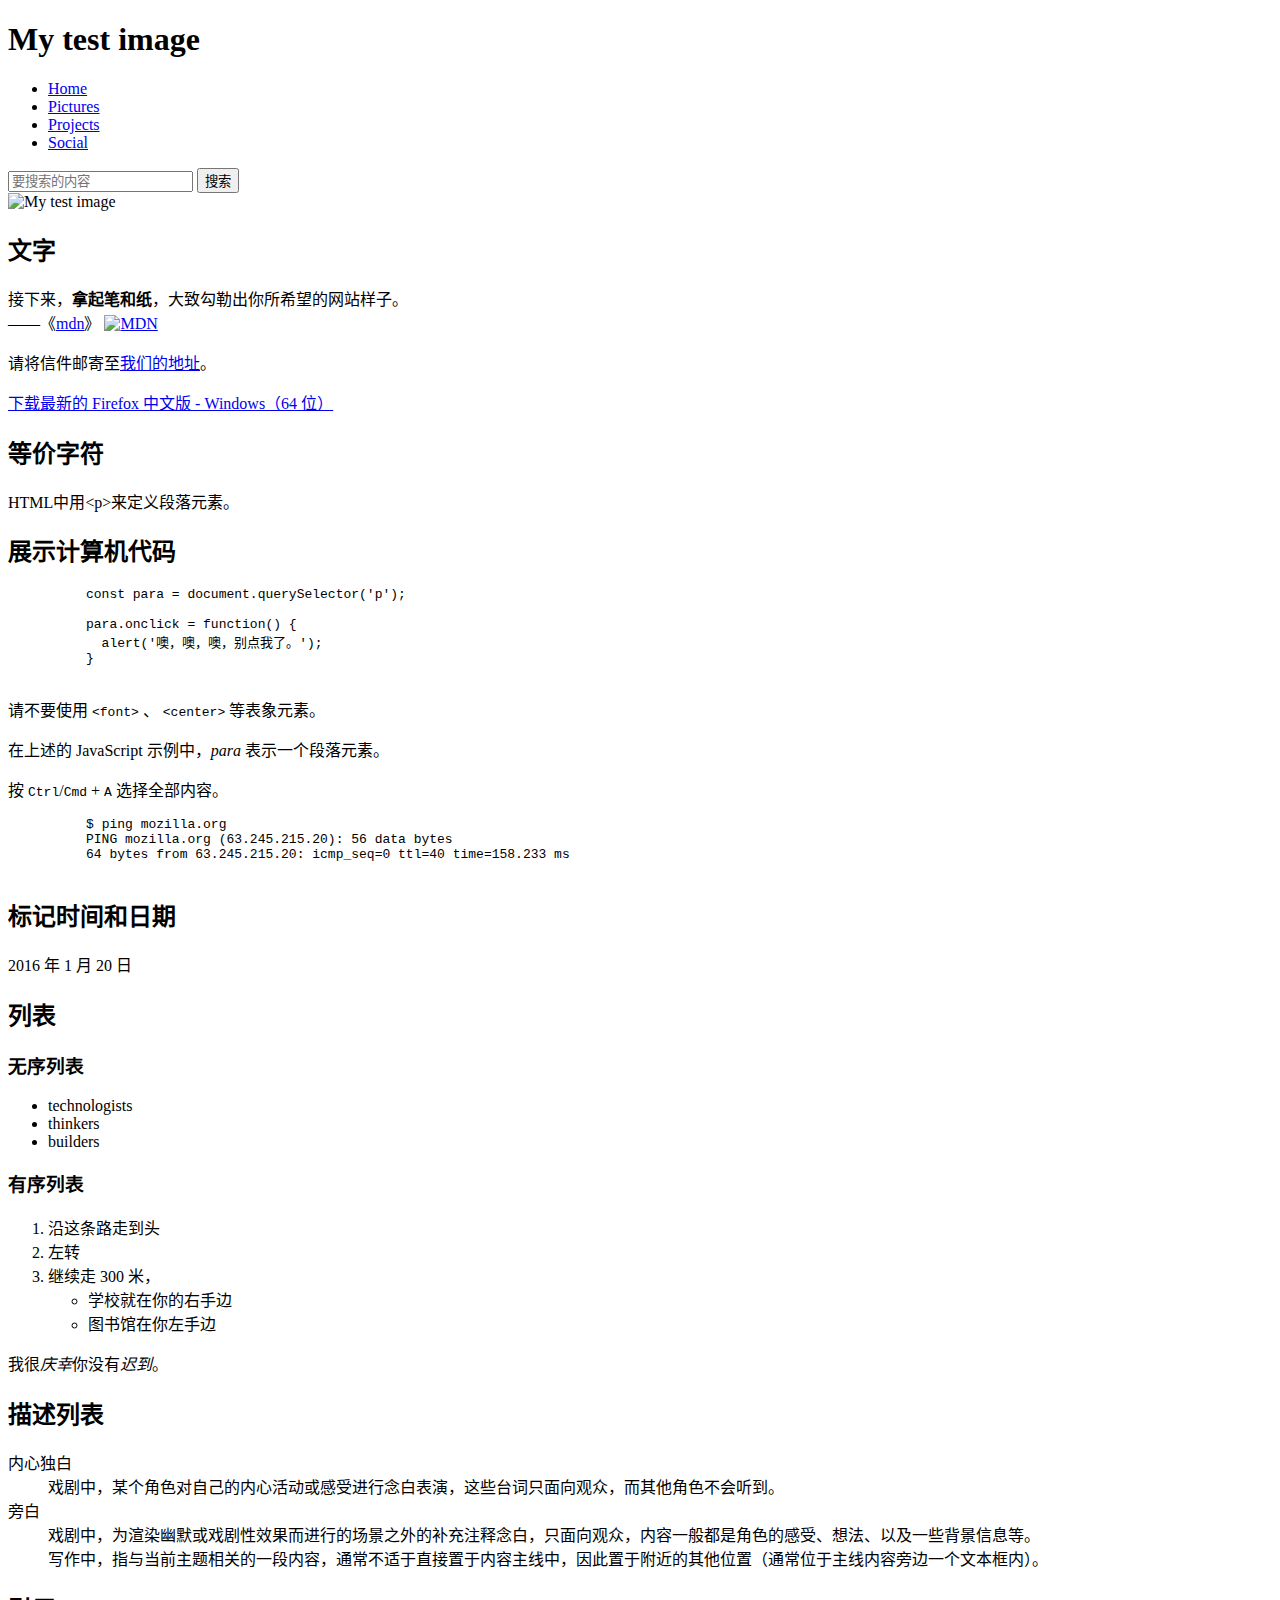
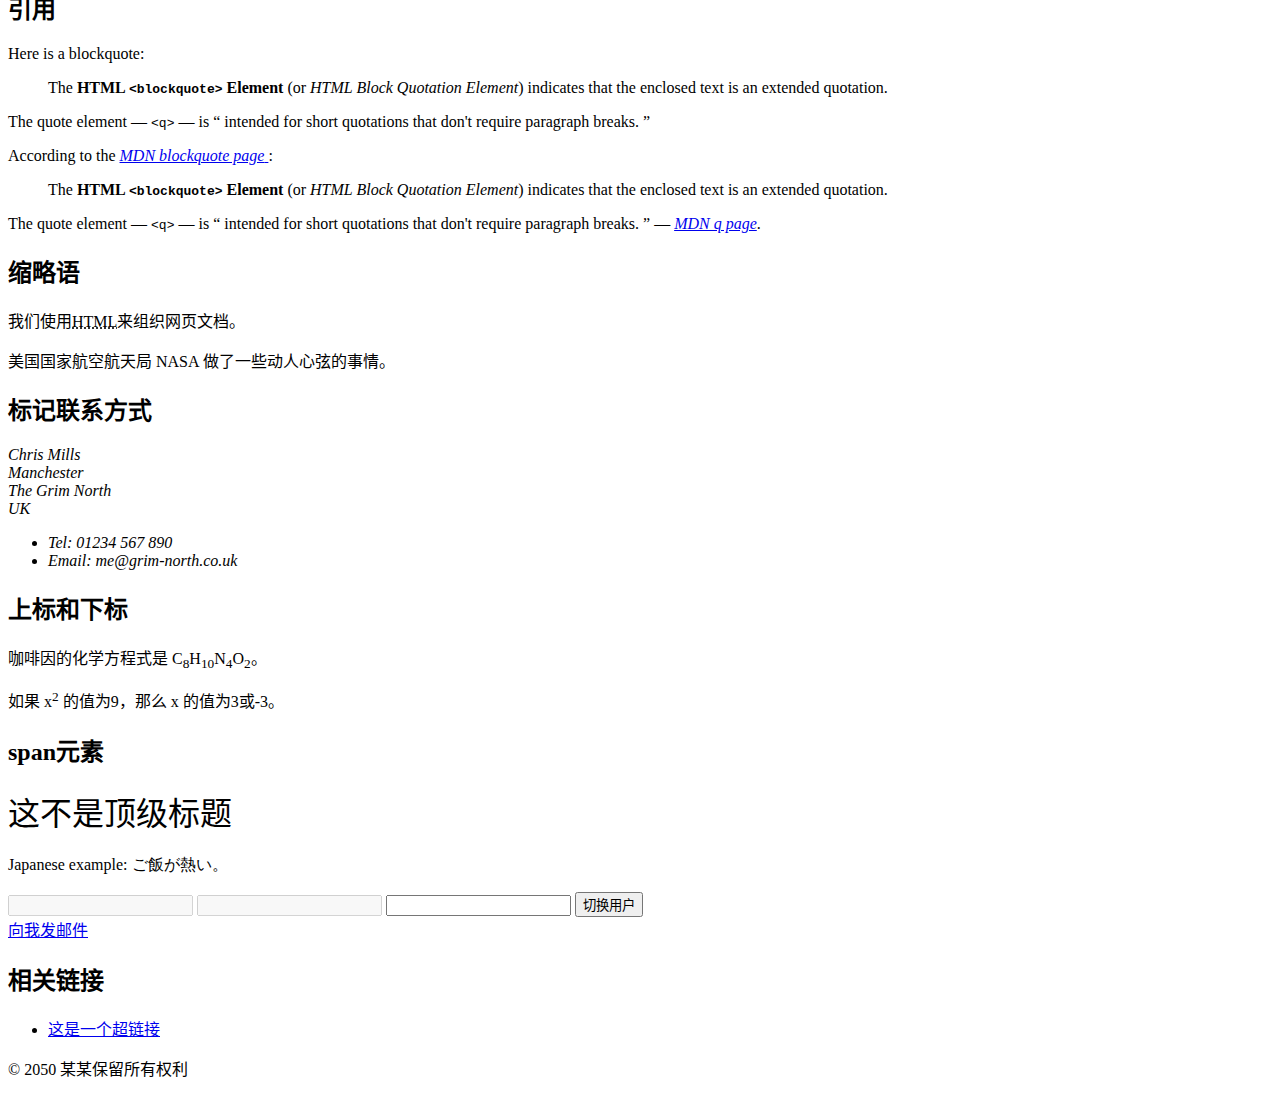
==== index.html @ 770294b0 "Add files via upload" ====
<!doctype html> <!-- 声明文档类型 -->
<html lang="zh-CN"> <!-- 根元素 lang="en-US"设置主语言 -->

  <head> <!-- 包含在 HTML 页面中但不在 HTML 页面中显示的内容 -->
    <!-- meta元数据 -->
    <meta charset="utf-8" /> <!-- 指定文档的字符编码 -->
    <meta name="viewport" content="width=device-width, initial-scale=1" /> <!-- 控制视口的大小和形状 -->
    <meta name="author" content="Syurinn" /> <!-- 定义页面作者 -->
    <meta 
    name="description" 
    content="balabalabalabala." /> <!-- 页面简要描述 -->
    <title>My test page</title> <!-- 整个HTML页面的标题 -->
    <link rel="icon" href="favicon.ico" type="image/x-icon" /> <!-- 小图标 -->
    <link href="styles/style.css" rel="stylesheet" />
    <link href="https://fonts.googleapis.com/css?family=Open+Sans" rel="stylesheet" />
    <script src="scripts/main.js" defer></script>
  </head>

  <body>
    <head>
      <!-- 本站所有网页的统一主标题 -->
      <h1>My test image</h1>
    </head>

    <nav>
      <!-- 本站统一的导航栏 -->
      <ul>
        <li><a href="index.html">Home</a></li>
        <li><a href="pictures.html">Pictures</a></li>
        <li><a href="projects.html">Projects</a></li>
        <li><a href="social.html">Social</a></li>
      </ul>

      <form>
        <!-- 搜索栏是站点内导航的一个非线性的方式。 -->
        <input type="search" name="q" placeholder="要搜索的内容" />
        <input type="submit" value="搜索" />
      </form>
    </nav>
    
    <main>
      <!-- 网页主体内容 -->
      <article>
        <!-- 此处包含一个 article（一篇文章） -->
        <img src="images/test1.jpg" alt="My test image" />
        <h2>文字</h2>
        <!--strong粗体，但增加了语义。最好使用span元素-->
        <p>接下来，<strong>拿起笔和纸</strong>，大致勾勒出你所希望的网站样子。<br> <!-- br换行 -->
        <!-- <a>可以指向网站，文件，HTML文档片段 -->
          ——《<a 
          href="https://developer.mozilla.org/zh-CN/docs/Learn/HTML/Introduction_to_HTML/Getting_started" 
          target="_blank" 
          title="web开发学习">mdn</a>》<!-- 。target_blank新标签页打开 -->
        <a href="https://developer.mozilla.org/zh-CN/" target="_blank">
          <img src="images/test3.jpg" alt="MDN" />
        </a>
        <p>
          请将信件邮寄至<a href="index.html#Mailing_address">我们的地址</a>。<!-- 链接到本文档片段可以直接使用#Mailing_address -->
        </p>
        <!--在下载链接时使用 download 属性-->
        <a href="https://download.mozilla.org/?product=firefox-latest-ssl&os=win64&lang=zh-CN" download="firefox-latest-64bit-installer.exe">下载最新的 Firefox 中文版 - Windows（64 位）
        </a>
        
        <h2>等价字符</h2>
        <p>HTML中用&lt;p&gt;来定义段落元素。</p>

        <h2>展示计算机代码</h2>
        <pre>
          <code>const para = document.querySelector('p');

          para.onclick = function() {
            alert('噢，噢，噢，别点我了。');
          }</code><!--code用于标记计算机通用代码-->
        </pre> <!--pre用于保留空白字符-->
          
        <p>
          请不要使用 <code>&lt;font&gt;</code> 、
          <code>&lt;center&gt;</code> 等表象元素。
        </p>
          
        <p>在上述的 JavaScript 示例中，<var>para</var> 表示一个段落元素。</p> <!--var用于标记具体变量名-->
          
        <p>按 <kbd>Ctrl</kbd>/<kbd>Cmd</kbd> + <kbd>A</kbd> 选择全部内容。</p> <!--kbd用于标记键盘输入-->
          
        <pre>
          $ <kbd>ping mozilla.org</kbd>
          <samp>PING mozilla.org (63.245.215.20): 56 data bytes
          64 bytes from 63.245.215.20: icmp_seq=0 ttl=40 time=158.233 ms</samp> <!--samp用于标记计算机程序的输出-->
        </pre>

        <h2>标记时间和日期</h2>
        <time datetime="2016-01-20">2016 年 1 月 20 日</time>

        <h2>列表</h2>
        <h3>无序列表</h3>
        <ul>
          <li>technologists</li>
          <li>thinkers</li>
          <li>builders</li>
        </ul>
        <h3>有序列表</h3>
        <ol>
          <li>沿这条路走到头</li>
          <li>左转</li>
          <li>
            继续走 300 米，
            <ul> <!--嵌套列表-->
              <li>学校就在你的右手边</li>
              <li>图书馆在你左手边</li>
            </ul>
          </li>
        </ol>
        <!--em斜体，但增加了语义。最好使用span元素-->
        <p>我很<em>庆幸</em>你没有<em>迟到</em>。</p>
        <!-- <span> 元素没有语义。当想要对它用 CSS（或者 JS）时，可以用它包裹内容，且不附加任何额外的意义 -->

        <h2>描述列表</h2>
        <dl>
          <dt>内心独白</dt><!--术语-->
          <dd><!--描述-->
            戏剧中，某个角色对自己的内心活动或感受进行念白表演，这些台词只面向观众，而其他角色不会听到。
          </dd>
          <dt>旁白</dt>
          <dd>
            戏剧中，为渲染幽默或戏剧性效果而进行的场景之外的补充注释念白，只面向观众，内容一般都是角色的感受、想法、以及一些背景信息等。
          </dd>
          <dd>
            写作中，指与当前主题相关的一段内容，通常不适于直接置于内容主线中，因此置于附近的其他位置（通常位于主线内容旁边一个文本框内）。
          </dd>
        </dl>

        <h2>引用</h2>
        <!--块引用-->
        <p>Here is a blockquote:</p>
        <blockquote cite="https://developer.mozilla.org/zh-CN/docs/Web/HTML/Element/blockquote">
          <p>
            The <strong>HTML <code>&lt;blockquote&gt;</code> Element</strong> (or <em>HTML Block Quotation Element</em>) indicates that the enclosed text is an extended quotation.
          </p>
        </blockquote>
        <!--行内引用-->
        <p>
          The quote element — <code>&lt;q&gt;</code> — is
          <q cite="https://developer.mozilla.org/zh-CN/docs/Web/HTML/Element/q">
            intended for short quotations that don't require paragraph breaks.
          </q>
        </p>
        <!--引文-->
        <p>
          According to the 
          <a href="/zh-CN/docs/Web/HTML/Element/blockquote">
            <cite>MDN blockquote page</cite>
          </a>:
        </p>
        <blockquote cite="https://developer.mozilla.org/zh-CN/docs/Web/HTML/Element/blockquote">
          <p>
            The <strong>HTML <code>&lt;blockquote&gt;</code> Element</strong> (or <em>HTML Block Quotation Element</em>) indicates that the enclosed text is an extended quotation.
          </p>
        </blockquote>
        <p>
          The quote element — <code>&lt;q&gt;</code> — is <q cite="https://developer.mozilla.org/zh-CN/docs/Web/HTML/Element/q">
            intended for short quotations that don't require paragraph breaks.
          </q> — <a href="/zh-CN/docs/Web/HTML/Element/q"> <cite>MDN q page</cite></a>.
        </p>
        
        <h2>缩略语</h2>
        <p>
          我们使用<abbr title="超文本标记语言（Hyper text Markup Language）">HTML</abbr>来组织网页文档。
        </p>
        <p>美国国家航空航天局 <abbr>NASA</abbr> 做了一些动人心弦的事情。</p>
        <h2>标记联系方式</h2>
        <address>
          <p>
            Chris Mills<br />
            Manchester<br />
            The Grim North<br />
            UK
          </p>
          <ul>
            <li>Tel: 01234 567 890</li>
            <li>Email: me@grim-north.co.uk</li>
          </ul>
        </address>

        <h2>上标和下标</h2>
        <p>
          咖啡因的化学方程式是 C<sub>8</sub>H<sub>10</sub>N<sub>4</sub>O<sub>2</sub>。
        </p>
        <p>如果 x<sup>2</sup> 的值为9，那么 x 的值为3或-3。</p>
        <h2>span元素</h2>
        <span style="font-size: 32px; margin: 21px 0; display: block;">这不是顶级标题 </span>  
        <p>Japanese example: <span lang="ja">ご飯が熱い。</span></p> <!-- 将文档的分段设置为不同的语言 -->
        <input type="text" disabled="disabled" />
        <!-- 使用 disabled 属性来防止终端用户输入文本到输入框中 -->
        <input type="text" disabled />
        <!-- 下面这个输入框不包含 disabled 属性，所以用户可以向其中输入 -->
        <input type="text" />
        <button>切换用户</button><br>
        <!-- 链接到HTML文档片段,首先给要链接到的元素分配一个id属性 -->
        <a href="mailto:zlun540@163.com" id="Mailing_address">向我发邮件</a>
      </article>

      <aside>
        <!-- 侧边栏在主内容右侧 -->
        <h2>相关链接</h2>
        <ul>
          <li><a href="#">这是一个超链接</a></li>
          <!-- 侧边栏有 n 个超链接，略略略…… -->
        </ul>
      </aside>
    </main>

    <footer>
      <!-- 本站所有网页的统一页脚 -->
      <p>© 2050 某某保留所有权利</p>
    </footer>
  </body>
</html>
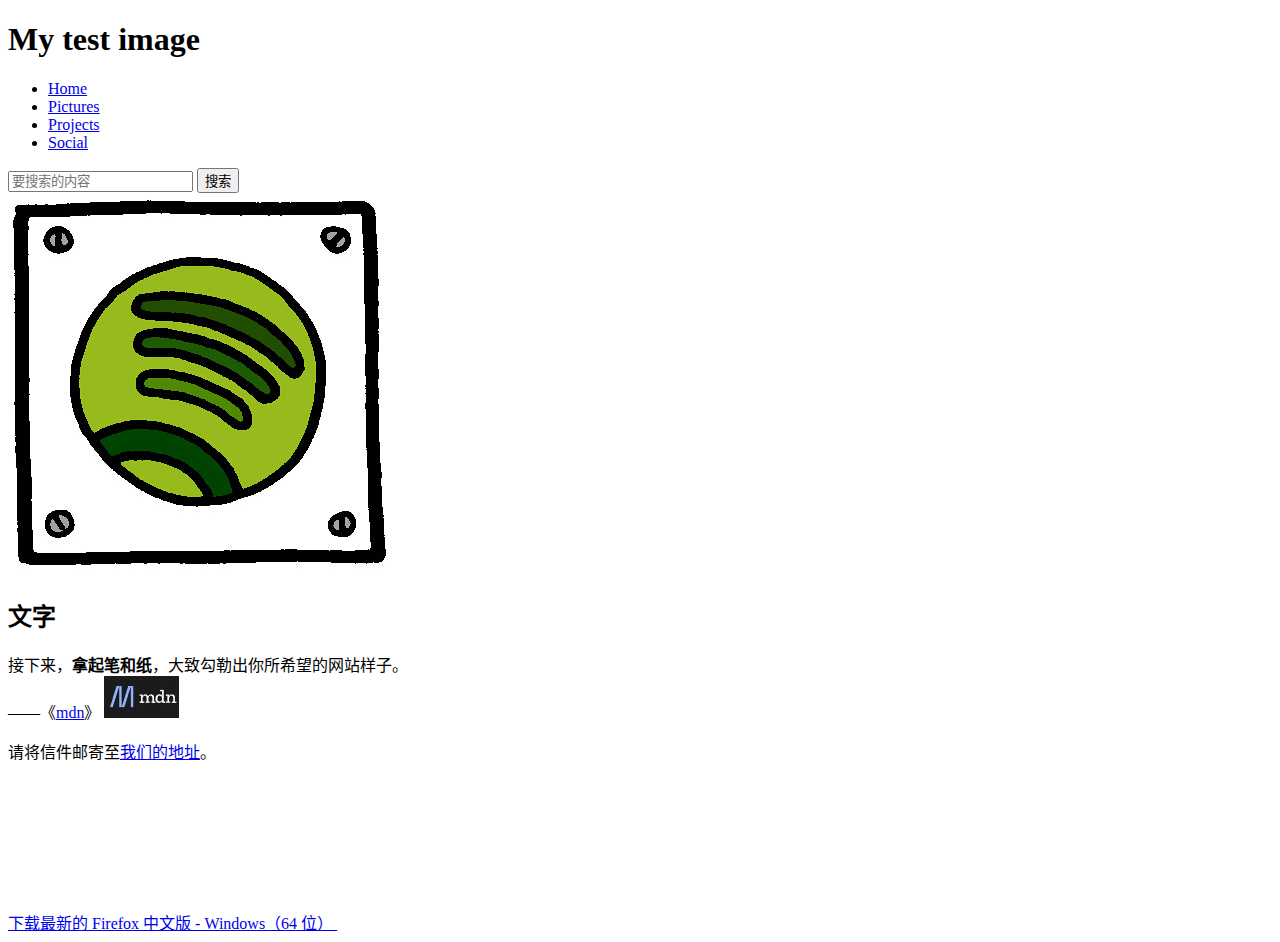
==== commit 5d49e982: "index.html" ====
--- a/index.html
+++ b/index.html
@@ -60,7 +60,16 @@
         <!--在下载链接时使用 download 属性-->
         <a href="https://download.mozilla.org/?product=firefox-latest-ssl&os=win64&lang=zh-CN" download="firefox-latest-64bit-installer.exe">下载最新的 Firefox 中文版 - Windows（64 位）
         </a>
-        
+
+        <iframe 
+          src="//player.bilibili.com/player.html?aid=1902269152&bvid=BV1qm411k7Gy&cid=1484195082&p=1" 
+          scrolling="no" 
+          border="0" 
+          frameborder="no" 
+          framespacing="0" 
+          allowfullscreen="true"> 
+        </ifram>
+
         <h2>等价字符</h2>
         <p>HTML中用&lt;p&gt;来定义段落元素。</p>
 
@@ -214,4 +223,4 @@
       <p>© 2050 某某保留所有权利</p>
     </footer>
   </body>
-</html>+</html>
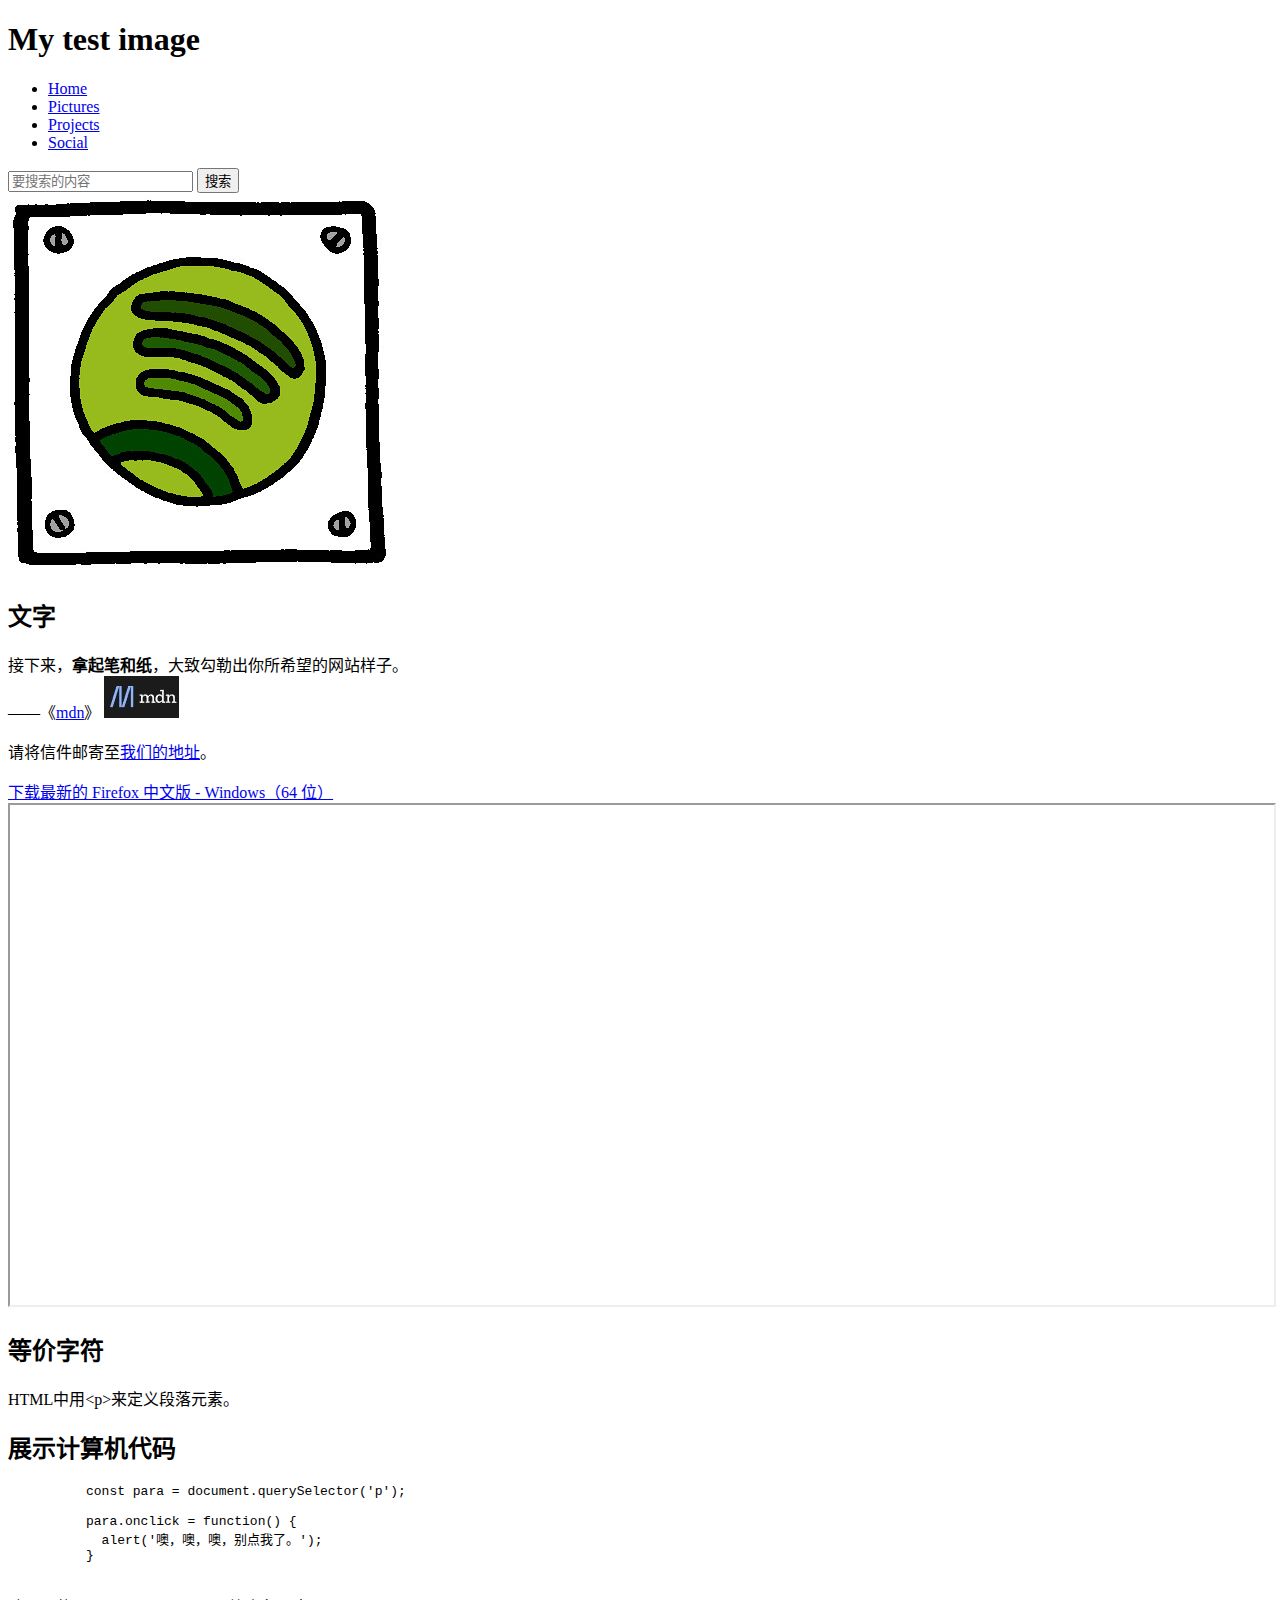
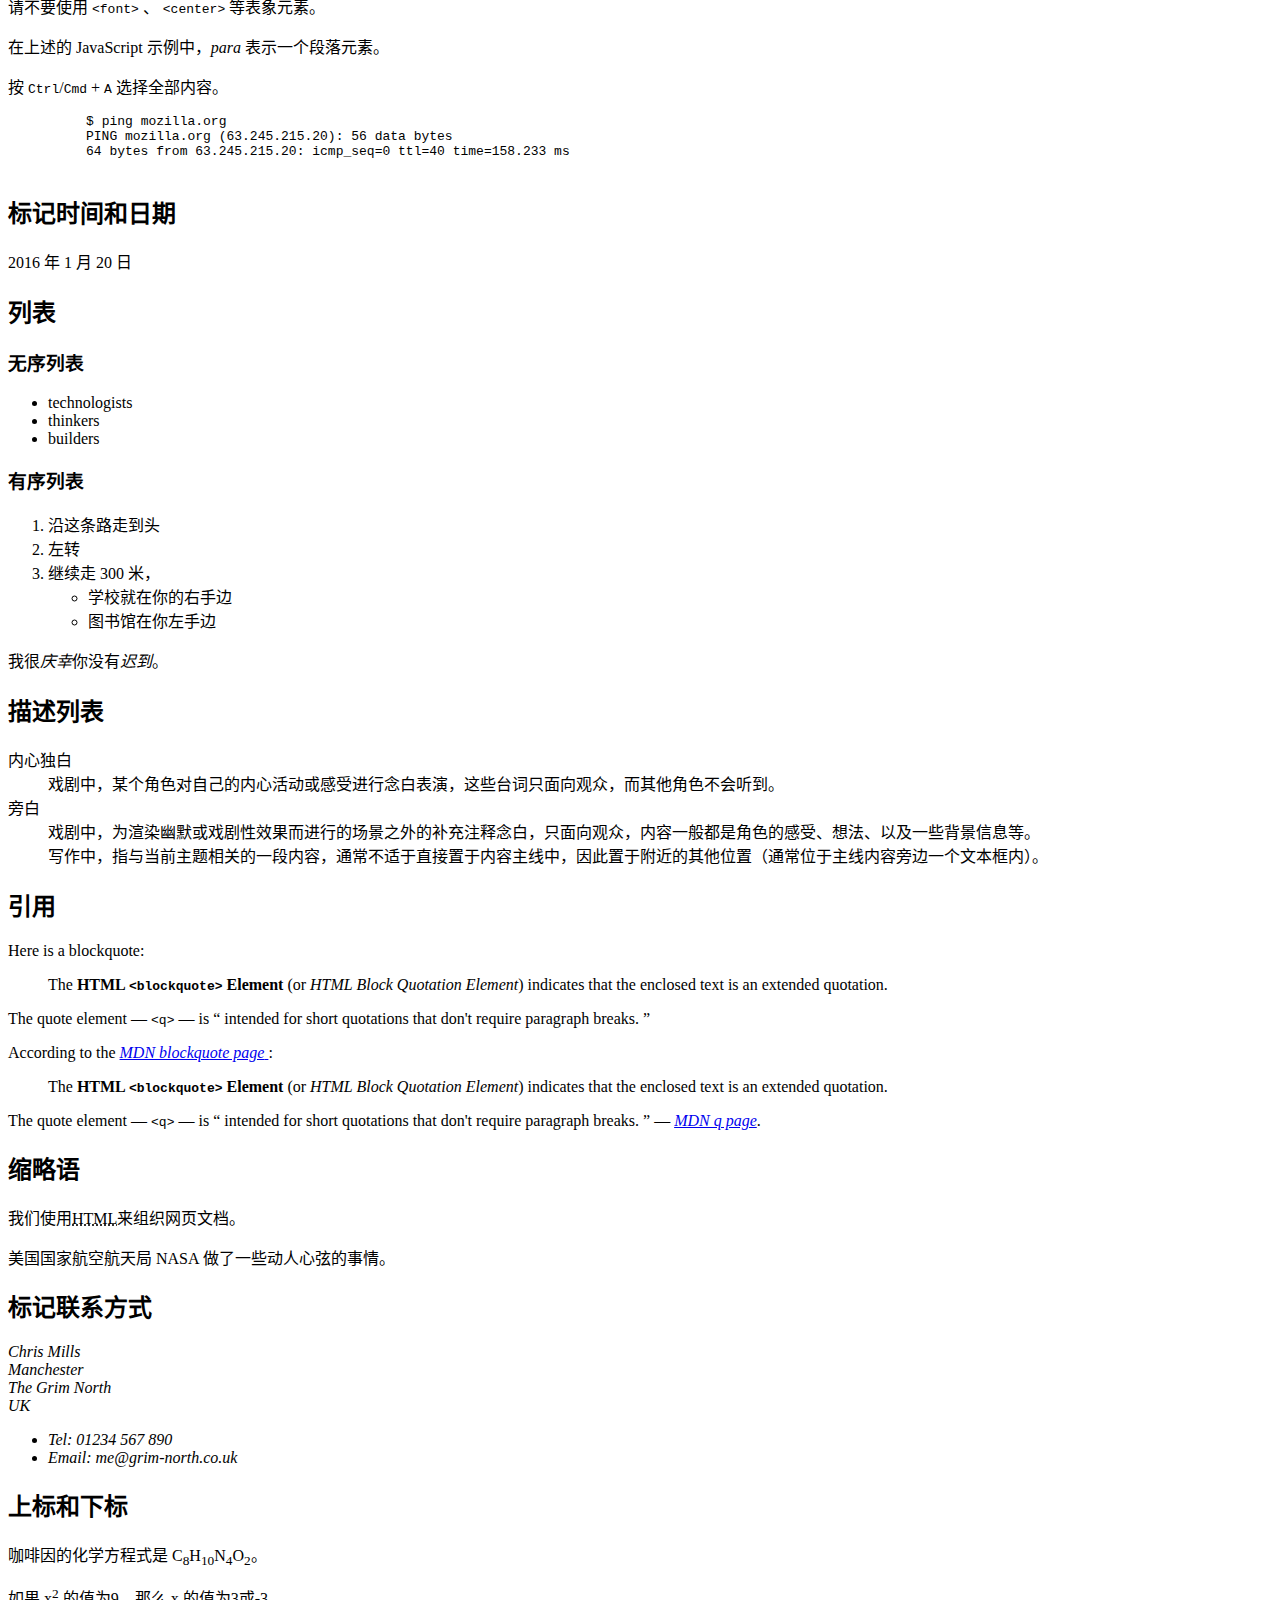
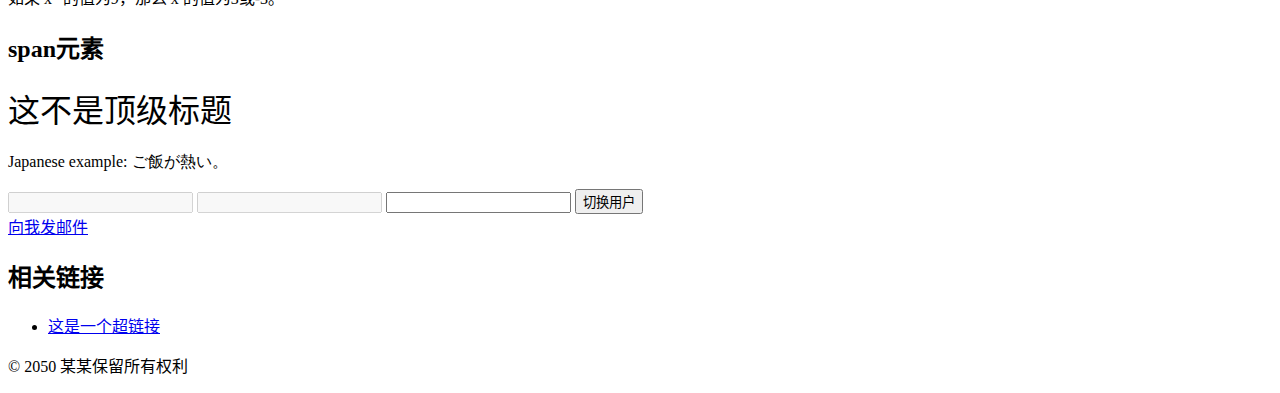
==== commit d7c5b618: "index.html" ====
--- a/index.html
+++ b/index.html
@@ -63,12 +63,14 @@
 
         <iframe 
           src="//player.bilibili.com/player.html?aid=1902269152&bvid=BV1qm411k7Gy&cid=1484195082&p=1" 
+          width="100%"
+          height="500"
           scrolling="no" 
           border="0" 
-          frameborder="no" 
+          frameborder="1" 
           framespacing="0" 
           allowfullscreen="true"> 
-        </ifram>
+        </iframe>
 
         <h2>等价字符</h2>
         <p>HTML中用&lt;p&gt;来定义段落元素。</p>
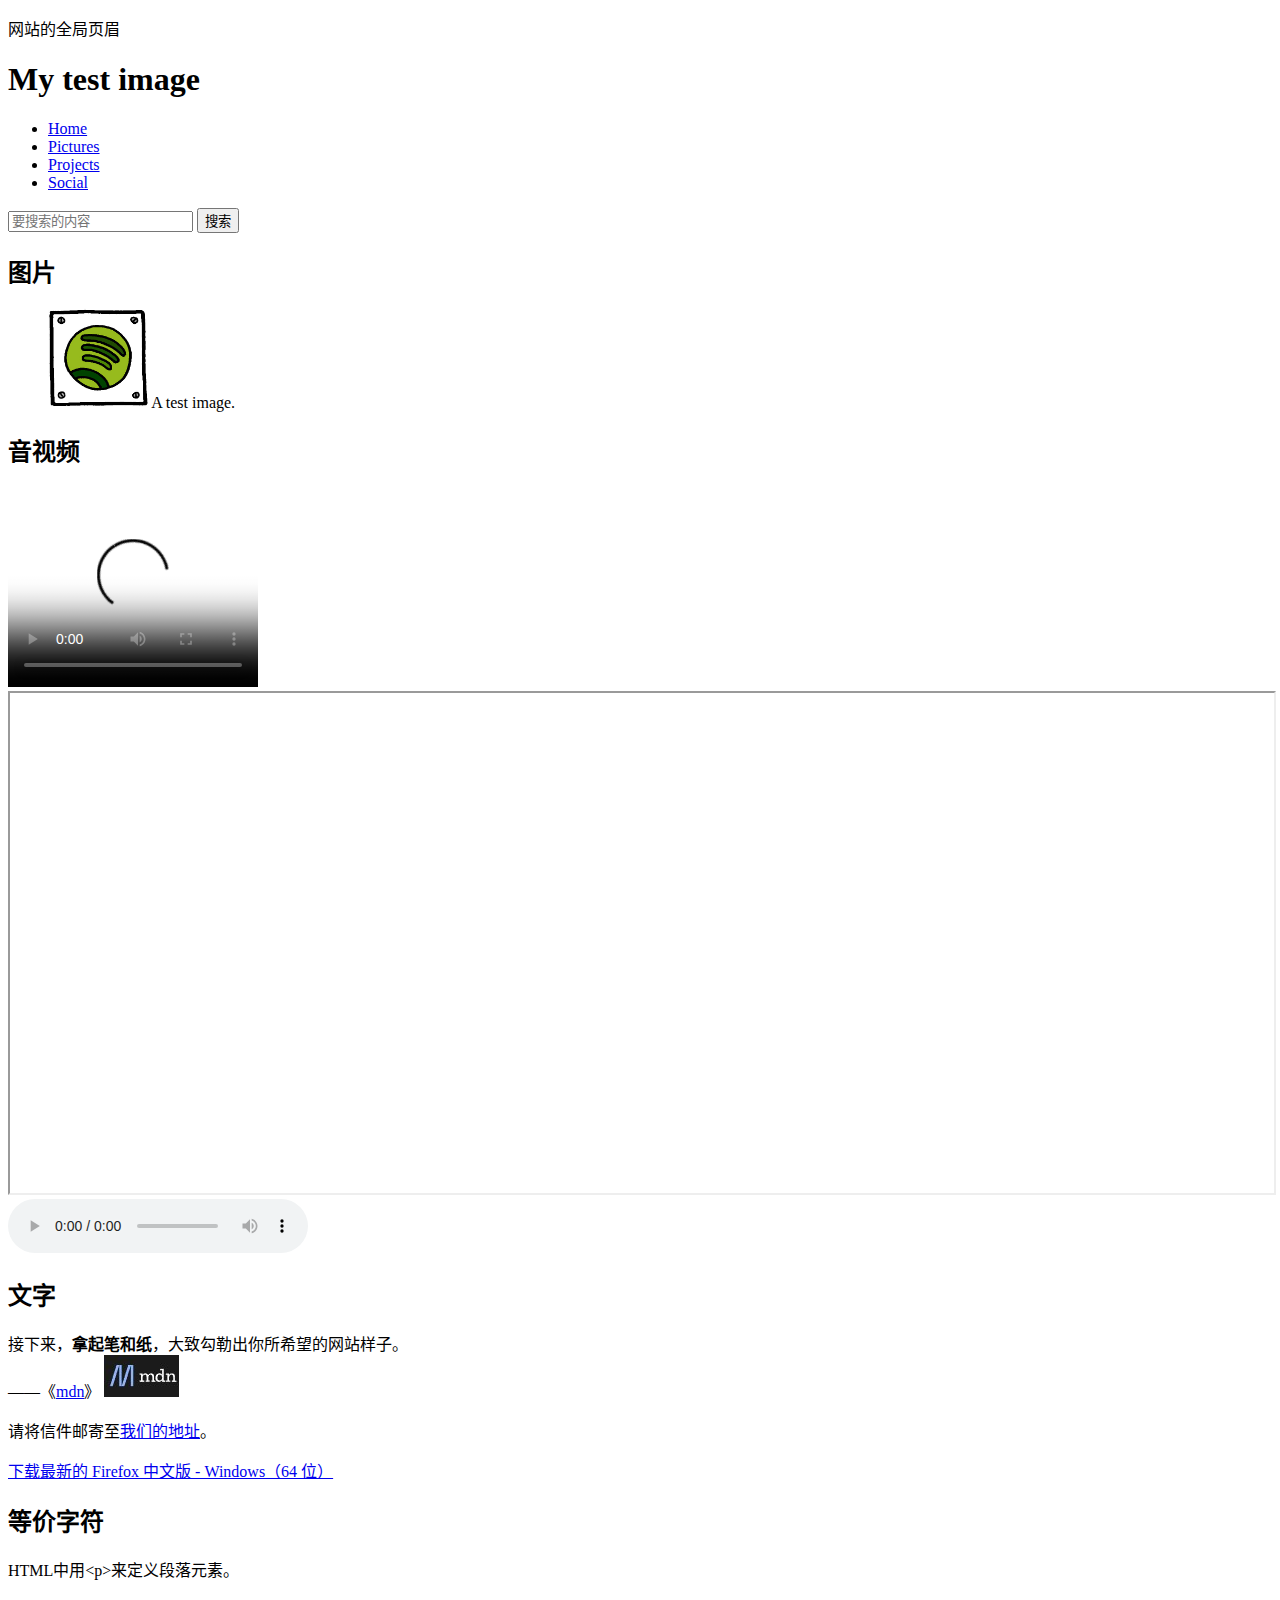
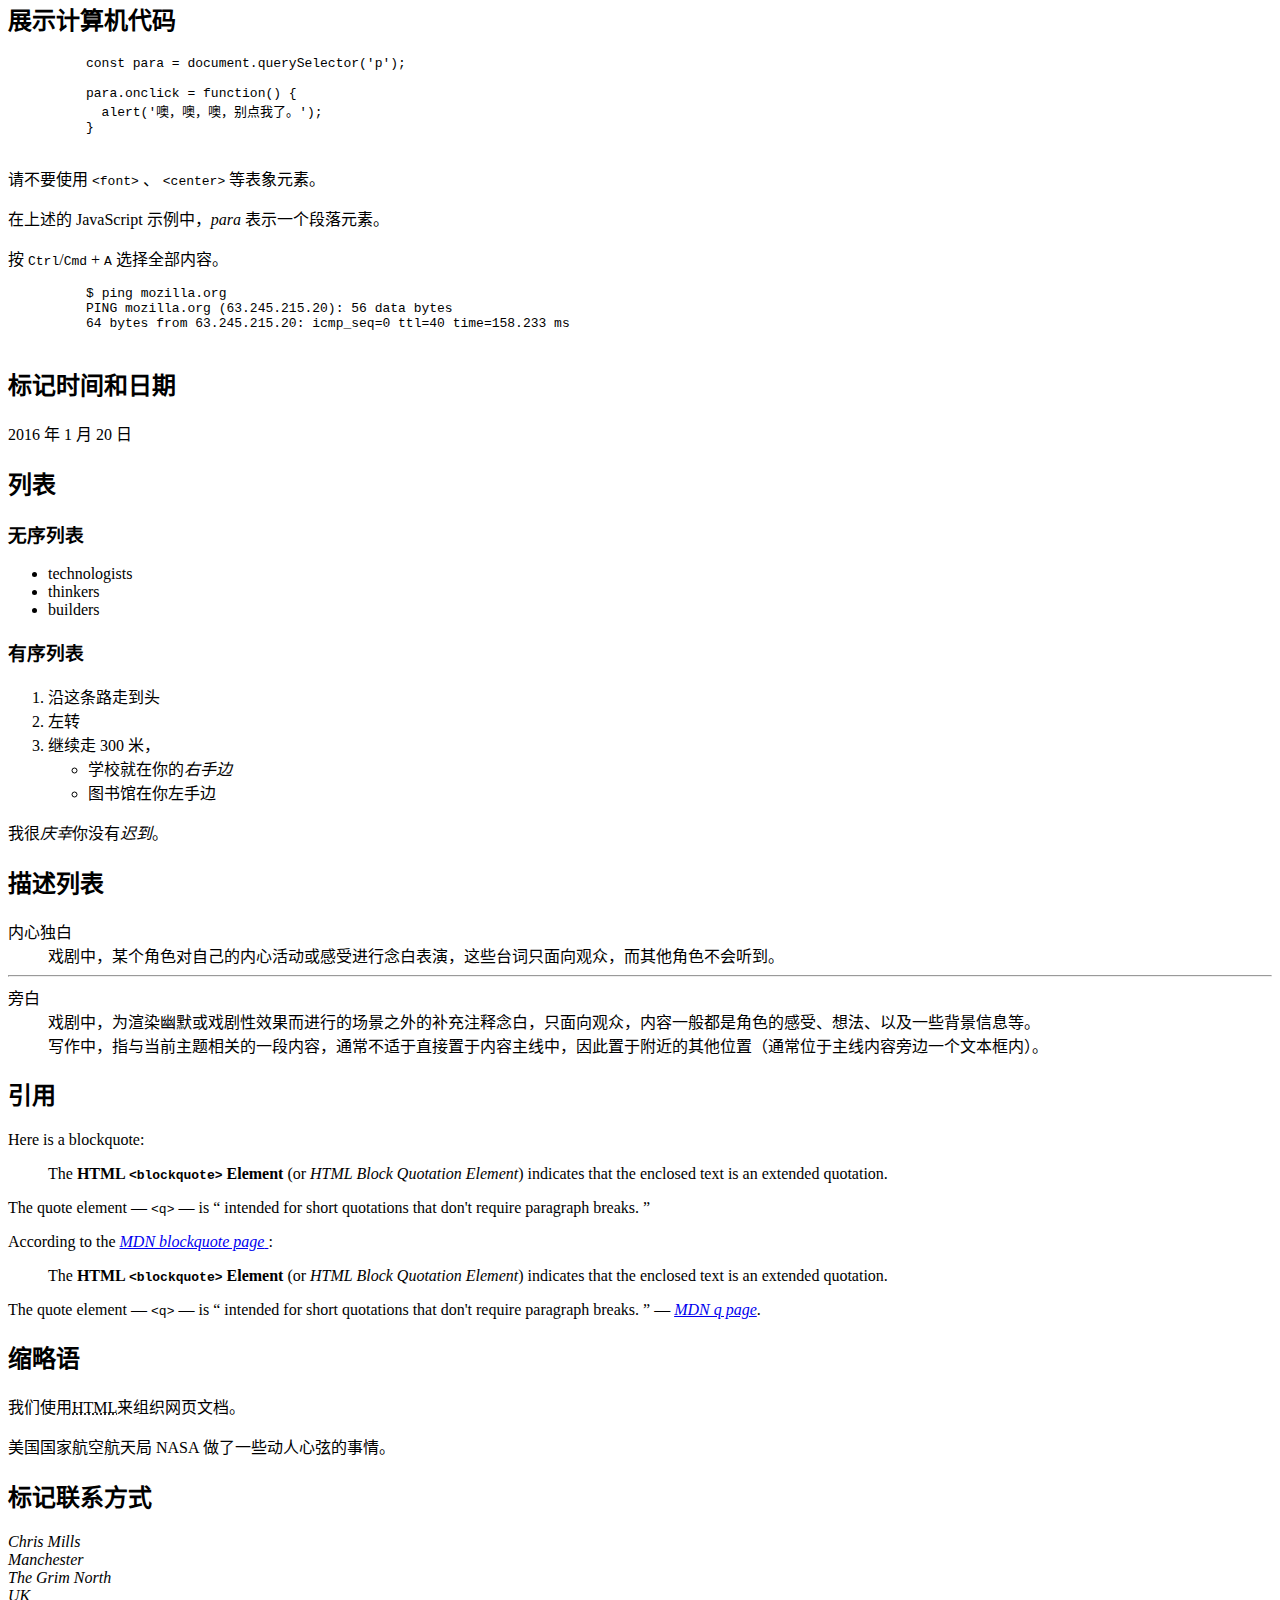
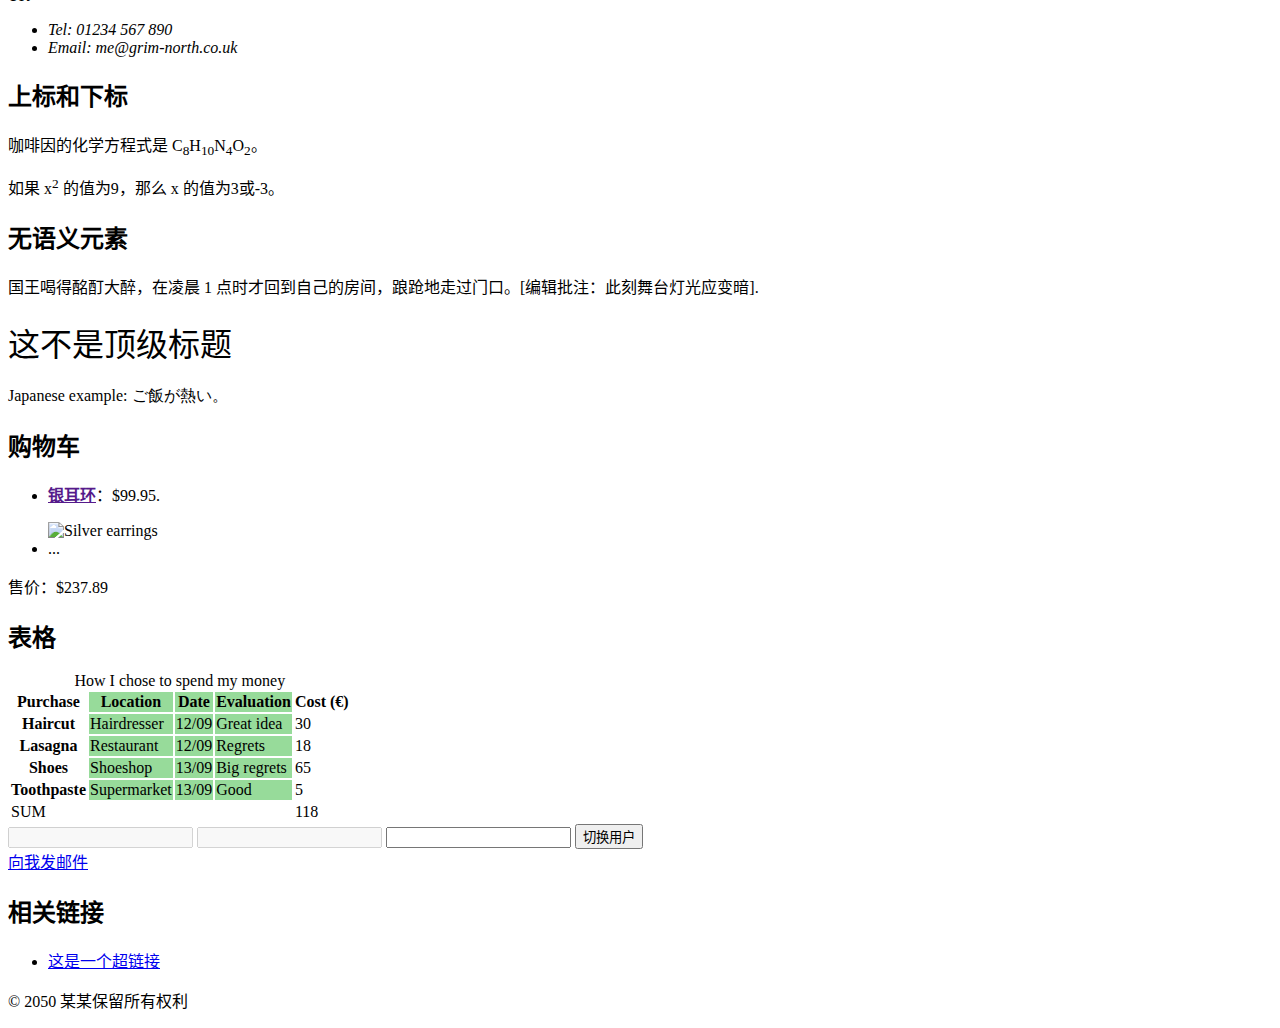
==== commit 5e214a84: "index.html" ====
--- a/index.html
+++ b/index.html
@@ -11,12 +11,17 @@
     content="balabalabalabala." /> <!-- 页面简要描述 -->
     <title>My test page</title> <!-- 整个HTML页面的标题 -->
     <link rel="icon" href="favicon.ico" type="image/x-icon" /> <!-- 小图标 -->
+    <link href="https://fonts.googleapis.com/css?family=Open+Sans+Condensed:300|Sonsie+One" rel="stylesheet" />
+    <link href="https://fonts.googleapis.com/css?family=ZCOOL+KuaiLe&amp;subset=chinese-simplified" rel="stylesheet">
     <link href="styles/style.css" rel="stylesheet" />
-    <link href="https://fonts.googleapis.com/css?family=Open+Sans" rel="stylesheet" />
     <script src="scripts/main.js" defer></script>
   </head>
 
   <body>
+    <header>
+      <p>网站的全局页眉</p> 
+      <!--如果它是 <article> 或<section> 的子元素，那么它是这些部分特有的页眉-->
+    </header>
     <head>
       <!-- 本站所有网页的统一主标题 -->
       <h1>My test image</h1>
@@ -42,7 +47,58 @@
       <!-- 网页主体内容 -->
       <article>
         <!-- 此处包含一个 article（一篇文章） -->
-        <img src="images/test1.jpg" alt="My test image" />
+        <h2>图片</h2>
+        <!--<figure>为图片提供一个语义容器，在说明文字和图片之间建立清晰的关联。-->
+        <figure>
+          <img 
+            src="images/test1.jpg" 
+            alt="测试图片"
+            width="100"
+            height="100"
+            title="一个测试图片" />
+          <figurecaption>
+            A test image.
+          </figurecaption>
+        </figure>
+
+        <h2>音视频</h2>
+        <video 
+          controls 
+          width="250" 
+          height="200"
+          preload="auto"
+          poster="poster.png"><!--poster视频封面-->
+          <!--浏览器会检查 <source> 元素，并且播放第一个与其自身 codec 相匹配的媒体。-->
+          <source src="video/rabbit320.mp4" type="video/mp4" />
+          <source src="video/rabbit320.webm" type="video/webm" />
+          <track kind="subtitles" src="video/subtitles-es.vtt" srclang="es" label="Spanish" /> <!--字幕-->
+          <p>你的浏览器不支持此视频。可点击<a href="rabbit320.mp4">此链接</a>观看</p>
+        </video>
+
+        <!--<iframe>将整个 web 页嵌入到另一个网页-->
+        <iframe 
+          src="//player.bilibili.com/player.html?aid=1902269152&bvid=BV1qm411k7Gy&cid=1484195082&p=1" 
+          width="100%"
+          height="500"
+          scrolling="no" 
+          border="0" 
+          frameborder="1" 
+          framespacing="0" 
+          allowfullscreen="true"
+          sandbox> 
+          <p>
+            <a href="https://developer.mozilla.org/zh-CN/docs/Glossary">
+              Fallback link for browsers that don't support iframes
+            </a>
+          </p>
+        </iframe>
+
+        <audio controls>
+          <source src="audio/viper.mp3" type="audio/mp3" />
+          <source src="audio/viper.ogg" type="audio/ogg" />
+          <p>你的浏览器不支持该音频，可点击<a href="viper.mp3">此链接</a>收听。</p>
+        </audio>
+        
         <h2>文字</h2>
         <!--strong粗体，但增加了语义。最好使用span元素-->
         <p>接下来，<strong>拿起笔和纸</strong>，大致勾勒出你所希望的网站样子。<br> <!-- br换行 -->
@@ -60,18 +116,7 @@
         <!--在下载链接时使用 download 属性-->
         <a href="https://download.mozilla.org/?product=firefox-latest-ssl&os=win64&lang=zh-CN" download="firefox-latest-64bit-installer.exe">下载最新的 Firefox 中文版 - Windows（64 位）
         </a>
-
-        <iframe 
-          src="//player.bilibili.com/player.html?aid=1902269152&bvid=BV1qm411k7Gy&cid=1484195082&p=1" 
-          width="100%"
-          height="500"
-          scrolling="no" 
-          border="0" 
-          frameborder="1" 
-          framespacing="0" 
-          allowfullscreen="true"> 
-        </iframe>
-
+        
         <h2>等价字符</h2>
         <p>HTML中用&lt;p&gt;来定义段落元素。</p>
 
@@ -116,7 +161,7 @@
           <li>
             继续走 300 米，
             <ul> <!--嵌套列表-->
-              <li>学校就在你的右手边</li>
+              <li>学校就在你的<em>右手边</em></li>
               <li>图书馆在你左手边</li>
             </ul>
           </li>
@@ -131,6 +176,7 @@
           <dd><!--描述-->
             戏剧中，某个角色对自己的内心活动或感受进行念白表演，这些台词只面向观众，而其他角色不会听到。
           </dd>
+          <hr /><!--hr元素在文档中生成一条水平分割线，表示文本中主题的变化（例如话题或场景的改变）-->
           <dt>旁白</dt>
           <dd>
             戏剧中，为渲染幽默或戏剧性效果而进行的场景之外的补充注释念白，只面向观众，内容一般都是角色的感受、想法、以及一些背景信息等。
@@ -197,9 +243,86 @@
           咖啡因的化学方程式是 C<sub>8</sub>H<sub>10</sub>N<sub>4</sub>O<sub>2</sub>。
         </p>
         <p>如果 x<sup>2</sup> 的值为9，那么 x 的值为3或-3。</p>
-        <h2>span元素</h2>
+
+        <h2>无语义元素</h2>
+        <!--span是一个内联的（inline）无语义元素，最好只用于无法找到更好的语义元素来包含内容时，或者不想增加特定的含义时。-->
+        <p>
+          国王喝得酩酊大醉，在凌晨 1 点时才回到自己的房间，踉跄地走过门口。<span class="editor-note">[编辑批注：此刻舞台灯光应变暗]</span>.
+        </p>        
         <span style="font-size: 32px; margin: 21px 0; display: block;">这不是顶级标题 </span>  
         <p>Japanese example: <span lang="ja">ご飯が熱い。</span></p> <!-- 将文档的分段设置为不同的语言 -->
+        <!--<div> 是一个块级无语义元素，应仅用于找不到更好的块级元素时，或者不想增加特定的意义时。-->
+        <div class="shopping-cart">
+          <h2>购物车</h2>
+          <ul>
+            <li>
+              <p>
+                <a href=""><strong>银耳环</strong></a
+                >：$99.95.
+              </p>
+              <img src="../products/3333-0985/" alt="Silver earrings" />
+            </li>
+            <li>...</li>
+          </ul>
+          <p>售价：$237.89</p>
+        </div>
+
+        <h2>表格</h2>
+        <table>
+          <caption>How I chose to spend my money</caption><!--表格标题-->
+          <colgroup>
+            <col /><!--第一列不采用格式-->
+            <col style="background-color: #97DB9A" /><!--第二列标色-->
+            <col style="background-color: #97DB9A" span="2" /><!--两列标色-->
+          </colgroup>
+          <thead>
+            <tr><!--table row 行-->
+              <!--scope定义表头-->
+              <th scope="col">Purchase</th><!--添加行列标题-->
+              <th scope="col">Location</th>
+              <th scope="col">Date</th>
+              <th scope="col">Evaluation</th>
+              <th scope="col">Cost (€)</th>
+            </tr>
+          </thead>
+          <tbody>
+            <tr>
+              <th scope="row">Haircut</td><!--td 创建一个单独单元格-->
+              <td>Hairdresser</td>
+              <td>12/09</td>
+              <td>Great idea</td>
+              <td>30</td>
+            </tr>
+            <tr>
+              <th scope="row">Lasagna</td>
+              <td>Restaurant</td>
+              <td>12/09</td>
+              <td>Regrets</td>
+              <td>18</td>
+            </tr>
+            <tr>
+              <th scope="row">Shoes</td>
+              <td>Shoeshop</td>
+              <td>13/09</td>
+              <td>Big regrets</td>
+              <td>65</td>
+            </tr>
+            <tr>
+              <th scope="row">Toothpaste</td>
+              <td>Supermarket</td>
+              <td>13/09</td>
+              <td>Good</td>
+              <td>5</td>
+            </tr>
+          </tbody>
+          <tfoot>
+            <tr>
+              <td colspan="4" scope="col">SUM</td>
+              <td>118</td>
+            </tr>
+          </tfoot>
+         </table>
+
         <input type="text" disabled="disabled" />
         <!-- 使用 disabled 属性来防止终端用户输入文本到输入框中 -->
         <input type="text" disabled />
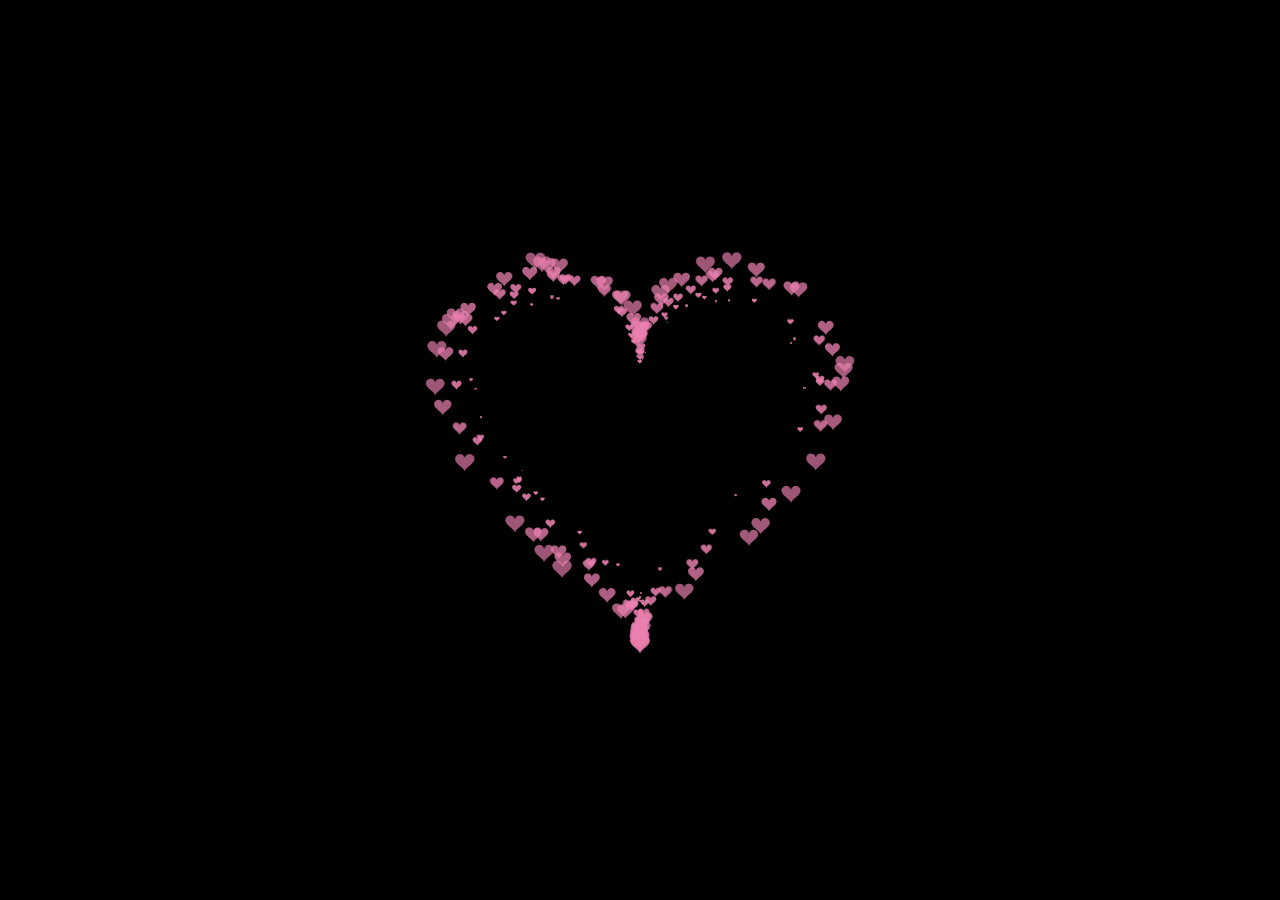
==== commit b05ee2be: "Add files via upload" ====
--- a/index.html
+++ b/index.html
@@ -1,351 +1,320 @@
-<!doctype html> <!-- 声明文档类型 -->
-<html lang="zh-CN"> <!-- 根元素 lang="en-US"设置主语言 -->
-
-  <head> <!-- 包含在 HTML 页面中但不在 HTML 页面中显示的内容 -->
-    <!-- meta元数据 -->
-    <meta charset="utf-8" /> <!-- 指定文档的字符编码 -->
-    <meta name="viewport" content="width=device-width, initial-scale=1" /> <!-- 控制视口的大小和形状 -->
-    <meta name="author" content="Syurinn" /> <!-- 定义页面作者 -->
-    <meta 
-    name="description" 
-    content="balabalabalabala." /> <!-- 页面简要描述 -->
-    <title>My test page</title> <!-- 整个HTML页面的标题 -->
-    <link rel="icon" href="favicon.ico" type="image/x-icon" /> <!-- 小图标 -->
-    <link href="https://fonts.googleapis.com/css?family=Open+Sans+Condensed:300|Sonsie+One" rel="stylesheet" />
-    <link href="https://fonts.googleapis.com/css?family=ZCOOL+KuaiLe&amp;subset=chinese-simplified" rel="stylesheet">
-    <link href="styles/style.css" rel="stylesheet" />
-    <script src="scripts/main.js" defer></script>
-  </head>
-
-  <body>
-    <header>
-      <p>网站的全局页眉</p> 
-      <!--如果它是 <article> 或<section> 的子元素，那么它是这些部分特有的页眉-->
-    </header>
-    <head>
-      <!-- 本站所有网页的统一主标题 -->
-      <h1>My test image</h1>
-    </head>
-
-    <nav>
-      <!-- 本站统一的导航栏 -->
-      <ul>
-        <li><a href="index.html">Home</a></li>
-        <li><a href="pictures.html">Pictures</a></li>
-        <li><a href="projects.html">Projects</a></li>
-        <li><a href="social.html">Social</a></li>
-      </ul>
-
-      <form>
-        <!-- 搜索栏是站点内导航的一个非线性的方式。 -->
-        <input type="search" name="q" placeholder="要搜索的内容" />
-        <input type="submit" value="搜索" />
-      </form>
-    </nav>
-    
-    <main>
-      <!-- 网页主体内容 -->
-      <article>
-        <!-- 此处包含一个 article（一篇文章） -->
-        <h2>图片</h2>
-        <!--<figure>为图片提供一个语义容器，在说明文字和图片之间建立清晰的关联。-->
-        <figure>
-          <img 
-            src="images/test1.jpg" 
-            alt="测试图片"
-            width="100"
-            height="100"
-            title="一个测试图片" />
-          <figurecaption>
-            A test image.
-          </figurecaption>
-        </figure>
-
-        <h2>音视频</h2>
-        <video 
-          controls 
-          width="250" 
-          height="200"
-          preload="auto"
-          poster="poster.png"><!--poster视频封面-->
-          <!--浏览器会检查 <source> 元素，并且播放第一个与其自身 codec 相匹配的媒体。-->
-          <source src="video/rabbit320.mp4" type="video/mp4" />
-          <source src="video/rabbit320.webm" type="video/webm" />
-          <track kind="subtitles" src="video/subtitles-es.vtt" srclang="es" label="Spanish" /> <!--字幕-->
-          <p>你的浏览器不支持此视频。可点击<a href="rabbit320.mp4">此链接</a>观看</p>
-        </video>
-
-        <!--<iframe>将整个 web 页嵌入到另一个网页-->
-        <iframe 
-          src="//player.bilibili.com/player.html?aid=1902269152&bvid=BV1qm411k7Gy&cid=1484195082&p=1" 
-          width="100%"
-          height="500"
-          scrolling="no" 
-          border="0" 
-          frameborder="1" 
-          framespacing="0" 
-          allowfullscreen="true"
-          sandbox> 
-          <p>
-            <a href="https://developer.mozilla.org/zh-CN/docs/Glossary">
-              Fallback link for browsers that don't support iframes
-            </a>
-          </p>
-        </iframe>
-
-        <audio controls>
-          <source src="audio/viper.mp3" type="audio/mp3" />
-          <source src="audio/viper.ogg" type="audio/ogg" />
-          <p>你的浏览器不支持该音频，可点击<a href="viper.mp3">此链接</a>收听。</p>
-        </audio>
-        
-        <h2>文字</h2>
-        <!--strong粗体，但增加了语义。最好使用span元素-->
-        <p>接下来，<strong>拿起笔和纸</strong>，大致勾勒出你所希望的网站样子。<br> <!-- br换行 -->
-        <!-- <a>可以指向网站，文件，HTML文档片段 -->
-          ——《<a 
-          href="https://developer.mozilla.org/zh-CN/docs/Learn/HTML/Introduction_to_HTML/Getting_started" 
-          target="_blank" 
-          title="web开发学习">mdn</a>》<!-- 。target_blank新标签页打开 -->
-        <a href="https://developer.mozilla.org/zh-CN/" target="_blank">
-          <img src="images/test3.jpg" alt="MDN" />
-        </a>
-        <p>
-          请将信件邮寄至<a href="index.html#Mailing_address">我们的地址</a>。<!-- 链接到本文档片段可以直接使用#Mailing_address -->
-        </p>
-        <!--在下载链接时使用 download 属性-->
-        <a href="https://download.mozilla.org/?product=firefox-latest-ssl&os=win64&lang=zh-CN" download="firefox-latest-64bit-installer.exe">下载最新的 Firefox 中文版 - Windows（64 位）
-        </a>
-        
-        <h2>等价字符</h2>
-        <p>HTML中用&lt;p&gt;来定义段落元素。</p>
-
-        <h2>展示计算机代码</h2>
-        <pre>
-          <code>const para = document.querySelector('p');
-
-          para.onclick = function() {
-            alert('噢，噢，噢，别点我了。');
-          }</code><!--code用于标记计算机通用代码-->
-        </pre> <!--pre用于保留空白字符-->
-          
-        <p>
-          请不要使用 <code>&lt;font&gt;</code> 、
-          <code>&lt;center&gt;</code> 等表象元素。
-        </p>
-          
-        <p>在上述的 JavaScript 示例中，<var>para</var> 表示一个段落元素。</p> <!--var用于标记具体变量名-->
-          
-        <p>按 <kbd>Ctrl</kbd>/<kbd>Cmd</kbd> + <kbd>A</kbd> 选择全部内容。</p> <!--kbd用于标记键盘输入-->
-          
-        <pre>
-          $ <kbd>ping mozilla.org</kbd>
-          <samp>PING mozilla.org (63.245.215.20): 56 data bytes
-          64 bytes from 63.245.215.20: icmp_seq=0 ttl=40 time=158.233 ms</samp> <!--samp用于标记计算机程序的输出-->
-        </pre>
-
-        <h2>标记时间和日期</h2>
-        <time datetime="2016-01-20">2016 年 1 月 20 日</time>
-
-        <h2>列表</h2>
-        <h3>无序列表</h3>
-        <ul>
-          <li>technologists</li>
-          <li>thinkers</li>
-          <li>builders</li>
-        </ul>
-        <h3>有序列表</h3>
-        <ol>
-          <li>沿这条路走到头</li>
-          <li>左转</li>
-          <li>
-            继续走 300 米，
-            <ul> <!--嵌套列表-->
-              <li>学校就在你的<em>右手边</em></li>
-              <li>图书馆在你左手边</li>
-            </ul>
-          </li>
-        </ol>
-        <!--em斜体，但增加了语义。最好使用span元素-->
-        <p>我很<em>庆幸</em>你没有<em>迟到</em>。</p>
-        <!-- <span> 元素没有语义。当想要对它用 CSS（或者 JS）时，可以用它包裹内容，且不附加任何额外的意义 -->
-
-        <h2>描述列表</h2>
-        <dl>
-          <dt>内心独白</dt><!--术语-->
-          <dd><!--描述-->
-            戏剧中，某个角色对自己的内心活动或感受进行念白表演，这些台词只面向观众，而其他角色不会听到。
-          </dd>
-          <hr /><!--hr元素在文档中生成一条水平分割线，表示文本中主题的变化（例如话题或场景的改变）-->
-          <dt>旁白</dt>
-          <dd>
-            戏剧中，为渲染幽默或戏剧性效果而进行的场景之外的补充注释念白，只面向观众，内容一般都是角色的感受、想法、以及一些背景信息等。
-          </dd>
-          <dd>
-            写作中，指与当前主题相关的一段内容，通常不适于直接置于内容主线中，因此置于附近的其他位置（通常位于主线内容旁边一个文本框内）。
-          </dd>
-        </dl>
-
-        <h2>引用</h2>
-        <!--块引用-->
-        <p>Here is a blockquote:</p>
-        <blockquote cite="https://developer.mozilla.org/zh-CN/docs/Web/HTML/Element/blockquote">
-          <p>
-            The <strong>HTML <code>&lt;blockquote&gt;</code> Element</strong> (or <em>HTML Block Quotation Element</em>) indicates that the enclosed text is an extended quotation.
-          </p>
-        </blockquote>
-        <!--行内引用-->
-        <p>
-          The quote element — <code>&lt;q&gt;</code> — is
-          <q cite="https://developer.mozilla.org/zh-CN/docs/Web/HTML/Element/q">
-            intended for short quotations that don't require paragraph breaks.
-          </q>
-        </p>
-        <!--引文-->
-        <p>
-          According to the 
-          <a href="/zh-CN/docs/Web/HTML/Element/blockquote">
-            <cite>MDN blockquote page</cite>
-          </a>:
-        </p>
-        <blockquote cite="https://developer.mozilla.org/zh-CN/docs/Web/HTML/Element/blockquote">
-          <p>
-            The <strong>HTML <code>&lt;blockquote&gt;</code> Element</strong> (or <em>HTML Block Quotation Element</em>) indicates that the enclosed text is an extended quotation.
-          </p>
-        </blockquote>
-        <p>
-          The quote element — <code>&lt;q&gt;</code> — is <q cite="https://developer.mozilla.org/zh-CN/docs/Web/HTML/Element/q">
-            intended for short quotations that don't require paragraph breaks.
-          </q> — <a href="/zh-CN/docs/Web/HTML/Element/q"> <cite>MDN q page</cite></a>.
-        </p>
-        
-        <h2>缩略语</h2>
-        <p>
-          我们使用<abbr title="超文本标记语言（Hyper text Markup Language）">HTML</abbr>来组织网页文档。
-        </p>
-        <p>美国国家航空航天局 <abbr>NASA</abbr> 做了一些动人心弦的事情。</p>
-        <h2>标记联系方式</h2>
-        <address>
-          <p>
-            Chris Mills<br />
-            Manchester<br />
-            The Grim North<br />
-            UK
-          </p>
-          <ul>
-            <li>Tel: 01234 567 890</li>
-            <li>Email: me@grim-north.co.uk</li>
-          </ul>
-        </address>
-
-        <h2>上标和下标</h2>
-        <p>
-          咖啡因的化学方程式是 C<sub>8</sub>H<sub>10</sub>N<sub>4</sub>O<sub>2</sub>。
-        </p>
-        <p>如果 x<sup>2</sup> 的值为9，那么 x 的值为3或-3。</p>
-
-        <h2>无语义元素</h2>
-        <!--span是一个内联的（inline）无语义元素，最好只用于无法找到更好的语义元素来包含内容时，或者不想增加特定的含义时。-->
-        <p>
-          国王喝得酩酊大醉，在凌晨 1 点时才回到自己的房间，踉跄地走过门口。<span class="editor-note">[编辑批注：此刻舞台灯光应变暗]</span>.
-        </p>        
-        <span style="font-size: 32px; margin: 21px 0; display: block;">这不是顶级标题 </span>  
-        <p>Japanese example: <span lang="ja">ご飯が熱い。</span></p> <!-- 将文档的分段设置为不同的语言 -->
-        <!--<div> 是一个块级无语义元素，应仅用于找不到更好的块级元素时，或者不想增加特定的意义时。-->
-        <div class="shopping-cart">
-          <h2>购物车</h2>
-          <ul>
-            <li>
-              <p>
-                <a href=""><strong>银耳环</strong></a
-                >：$99.95.
-              </p>
-              <img src="../products/3333-0985/" alt="Silver earrings" />
-            </li>
-            <li>...</li>
-          </ul>
-          <p>售价：$237.89</p>
-        </div>
-
-        <h2>表格</h2>
-        <table>
-          <caption>How I chose to spend my money</caption><!--表格标题-->
-          <colgroup>
-            <col /><!--第一列不采用格式-->
-            <col style="background-color: #97DB9A" /><!--第二列标色-->
-            <col style="background-color: #97DB9A" span="2" /><!--两列标色-->
-          </colgroup>
-          <thead>
-            <tr><!--table row 行-->
-              <!--scope定义表头-->
-              <th scope="col">Purchase</th><!--添加行列标题-->
-              <th scope="col">Location</th>
-              <th scope="col">Date</th>
-              <th scope="col">Evaluation</th>
-              <th scope="col">Cost (€)</th>
-            </tr>
-          </thead>
-          <tbody>
-            <tr>
-              <th scope="row">Haircut</td><!--td 创建一个单独单元格-->
-              <td>Hairdresser</td>
-              <td>12/09</td>
-              <td>Great idea</td>
-              <td>30</td>
-            </tr>
-            <tr>
-              <th scope="row">Lasagna</td>
-              <td>Restaurant</td>
-              <td>12/09</td>
-              <td>Regrets</td>
-              <td>18</td>
-            </tr>
-            <tr>
-              <th scope="row">Shoes</td>
-              <td>Shoeshop</td>
-              <td>13/09</td>
-              <td>Big regrets</td>
-              <td>65</td>
-            </tr>
-            <tr>
-              <th scope="row">Toothpaste</td>
-              <td>Supermarket</td>
-              <td>13/09</td>
-              <td>Good</td>
-              <td>5</td>
-            </tr>
-          </tbody>
-          <tfoot>
-            <tr>
-              <td colspan="4" scope="col">SUM</td>
-              <td>118</td>
-            </tr>
-          </tfoot>
-         </table>
-
-        <input type="text" disabled="disabled" />
-        <!-- 使用 disabled 属性来防止终端用户输入文本到输入框中 -->
-        <input type="text" disabled />
-        <!-- 下面这个输入框不包含 disabled 属性，所以用户可以向其中输入 -->
-        <input type="text" />
-        <button>切换用户</button><br>
-        <!-- 链接到HTML文档片段,首先给要链接到的元素分配一个id属性 -->
-        <a href="mailto:zlun540@163.com" id="Mailing_address">向我发邮件</a>
-      </article>
-
-      <aside>
-        <!-- 侧边栏在主内容右侧 -->
-        <h2>相关链接</h2>
-        <ul>
-          <li><a href="#">这是一个超链接</a></li>
-          <!-- 侧边栏有 n 个超链接，略略略…… -->
-        </ul>
-      </aside>
-    </main>
-
-    <footer>
-      <!-- 本站所有网页的统一页脚 -->
-      <p>© 2050 某某保留所有权利</p>
-    </footer>
-  </body>
-</html>
+<!DOCTYPE HTML PUBLIC "-//W3C//DTD HTML 4.0 Transitional//EN">
+<HTML>
+ 
+<HEAD>
+  <TITLE> New Document </TITLE>
+  <META NAME="Generator" CONTENT="EditPlus">
+  <META NAME="Author" CONTENT="">
+  <META NAME="Keywords" CONTENT="">
+  <META NAME="Description" CONTENT="">
+  <style>
+    html,
+    body {
+      height: 100%;
+      padding: 0;
+      margin: 0;
+      background: #000;
+    }
+ 
+    canvas {
+      position: absolute;
+      width: 100%;
+      height: 100%;
+    }
+  </style>
+</HEAD>
+ 
+<BODY>
+  <canvas id="pinkboard"></canvas>
+  <script>
+    /*
+   * Settings
+   */
+    var settings = {
+      particles: {
+        length: 500, // maximum amount of particles
+        duration: 2, // particle duration in sec
+        velocity: 100, // particle velocity in pixels/sec
+        effect: -0.75, // play with this for a nice effect
+        size: 30, // particle size in pixels
+      },
+    };
+ 
+    /*
+     * RequestAnimationFrame polyfill by Erik M&#246;ller
+     */
+    (function () { var b = 0; var c = ["ms", "moz", "webkit", "o"]; for (var a = 0; a < c.length && !window.requestAnimationFrame; ++a) { window.requestAnimationFrame = window[c[a] + "RequestAnimationFrame"]; window.cancelAnimationFrame = window[c[a] + "CancelAnimationFrame"] || window[c[a] + "CancelRequestAnimationFrame"] } if (!window.requestAnimationFrame) { window.requestAnimationFrame = function (h, e) { var d = new Date().getTime(); var f = Math.max(0, 16 - (d - b)); var g = window.setTimeout(function () { h(d + f) }, f); b = d + f; return g } } if (!window.cancelAnimationFrame) { window.cancelAnimationFrame = function (d) { clearTimeout(d) } } }());
+ 
+    /*
+     * Point class
+     */
+    var Point = (function () {
+      function Point(x, y) {
+        this.x = (typeof x !== 'undefined') ? x : 0;
+        this.y = (typeof y !== 'undefined') ? y : 0;
+      }
+      Point.prototype.clone = function () {
+        return new Point(this.x, this.y);
+      };
+      Point.prototype.length = function (length) {
+        if (typeof length == 'undefined')
+          return Math.sqrt(this.x * this.x + this.y * this.y);
+        this.normalize();
+        this.x *= length;
+        this.y *= length;
+        return this;
+      };
+      Point.prototype.normalize = function () {
+        var length = this.length();
+        this.x /= length;
+        this.y /= length;
+        return this;
+      };
+      return Point;
+    })();
+ 
+    /*
+     * Particle class
+     */
+    var Particle = (function () {
+      function Particle() {
+        this.position = new Point();
+        this.velocity = new Point();
+        this.acceleration = new Point();
+        this.age = 0;
+      }
+      Particle.prototype.initialize = function (x, y, dx, dy) {
+        this.position.x = x;
+        this.position.y = y;
+        this.velocity.x = dx;
+        this.velocity.y = dy;
+        this.acceleration.x = dx * settings.particles.effect;
+        this.acceleration.y = dy * settings.particles.effect;
+        this.age = 0;
+      };
+      Particle.prototype.update = function (deltaTime) {
+        this.position.x += this.velocity.x * deltaTime;
+        this.position.y += this.velocity.y * deltaTime;
+        this.velocity.x += this.acceleration.x * deltaTime;
+        this.velocity.y += this.acceleration.y * deltaTime;
+        this.age += deltaTime;
+      };
+      Particle.prototype.draw = function (context, image) {
+        function ease(t) {
+          return (--t) * t * t + 1;
+        }
+        var size = image.width * ease(this.age / settings.particles.duration);
+        context.globalAlpha = 1 - this.age / settings.particles.duration;
+        context.drawImage(image, this.position.x - size / 2, this.position.y - size / 2, size, size);
+      };
+      return Particle;
+    })();
+ 
+    /*
+     * ParticlePool class
+     */
+    var ParticlePool = (function () {
+      var particles,
+        firstActive = 0,
+        firstFree = 0,
+        duration = settings.particles.duration;
+ 
+      function ParticlePool(length) {
+        // create and populate particle pool
+        particles = new Array(length);
+        for (var i = 0; i < particles.length; i++)
+          particles[i] = new Particle();
+      }
+      ParticlePool.prototype.add = function (x, y, dx, dy) {
+        particles[firstFree].initialize(x, y, dx, dy);
+ 
+        // handle circular queue
+        firstFree++;
+        if (firstFree == particles.length) firstFree = 0;
+        if (firstActive == firstFree) firstActive++;
+        if (firstActive == particles.length) firstActive = 0;
+      };
+      ParticlePool.prototype.update = function (deltaTime) {
+        var i;
+ 
+        // update active particles
+        if (firstActive < firstFree) {
+          for (i = firstActive; i < firstFree; i++)
+            particles[i].update(deltaTime);
+        }
+        if (firstFree < firstActive) {
+          for (i = firstActive; i < particles.length; i++)
+            particles[i].update(deltaTime);
+          for (i = 0; i < firstFree; i++)
+            particles[i].update(deltaTime);
+        }
+ 
+        // remove inactive particles
+        while (particles[firstActive].age >= duration && firstActive != firstFree) {
+          firstActive++;
+          if (firstActive == particles.length) firstActive = 0;
+        }
+ 
+ 
+      };
+      ParticlePool.prototype.draw = function (context, image) {
+        // draw active particles
+        if (firstActive < firstFree) {
+          for (i = firstActive; i < firstFree; i++)
+            particles[i].draw(context, image);
+        }
+        if (firstFree < firstActive) {
+          for (i = firstActive; i < particles.length; i++)
+            particles[i].draw(context, image);
+          for (i = 0; i < firstFree; i++)
+            particles[i].draw(context, image);
+        }
+      };
+      return ParticlePool;
+    })();
+ 
+    /*
+     * Putting it all together
+     */
+    (function (canvas) {
+      var context = canvas.getContext('2d'),
+        particles = new ParticlePool(settings.particles.length),
+        particleRate = settings.particles.length / settings.particles.duration, // particles/sec
+        time;
+ 
+      // get point on heart with -PI <= t <= PI
+      function pointOnHeart(t) {
+        return new Point(
+          160 * Math.pow(Math.sin(t), 3),
+          130 * Math.cos(t) - 50 * Math.cos(2 * t) - 20 * Math.cos(3 * t) - 10 * Math.cos(4 * t) + 25
+        );
+      }
+ 
+      // creating the particle image using a dummy canvas
+      var image = (function () {
+        var canvas = document.createElement('canvas'),
+          context = canvas.getContext('2d');
+        canvas.width = settings.particles.size;
+        canvas.height = settings.particles.size;
+        // helper function to create the path
+        function to(t) {
+          var point = pointOnHeart(t);
+          point.x = settings.particles.size / 2 + point.x * settings.particles.size / 350;
+          point.y = settings.particles.size / 2 - point.y * settings.particles.size / 350;
+          return point;
+        }
+        // create the path
+        context.beginPath();
+        var t = -Math.PI;
+        var point = to(t);
+        context.moveTo(point.x, point.y);
+        while (t < Math.PI) {
+          t += 0.01; // baby steps!
+          point = to(t);
+          context.lineTo(point.x, point.y);
+        }
+        context.closePath();
+        // create the fill
+        context.fillStyle = '#ea80b0';
+        context.fill();
+        // create the image
+        var image = new Image();
+        image.src = canvas.toDataURL();
+        return image;
+      })();
+ 
+      // render that thing!
+      function render() {
+        // next animation frame
+        requestAnimationFrame(render);
+ 
+        // update time
+        var newTime = new Date().getTime() / 1000,
+          deltaTime = newTime - (time || newTime);
+        time = newTime;
+ 
+        // clear canvas
+        context.clearRect(0, 0, canvas.width, canvas.height);
+ 
+        // create new particles
+        var amount = particleRate * deltaTime;
+        for (var i = 0; i < amount; i++) {
+          var pos = pointOnHeart(Math.PI - 2 * Math.PI * Math.random());
+          var dir = pos.clone().length(settings.particles.velocity);
+          particles.add(canvas.width / 2 + pos.x, canvas.height / 2 - pos.y, dir.x, -dir.y);
+        }
+ 
+        // update and draw particles
+        particles.update(deltaTime);
+        particles.draw(context, image);
+      }
+ 
+      // handle (re-)sizing of the canvas
+      function onResize() {
+        canvas.width = canvas.clientWidth;
+        canvas.height = canvas.clientHeight;
+      }
+      window.onresize = onResize;
+ 
+      // delay rendering bootstrap
+      setTimeout(function () {
+        onResize();
+        render();
+      }, 10);
+    })(document.getElementById('pinkboard'));
+  </script>
+  
+  
+  <script>
+        (function () {
+            var a_idx = 0;
+            window.onclick = function (event) {
+                var a = new Array("❤宝宝❤", "❤我爱你❤", "❤爱你一万年❤");
+ 
+                var heart = document.createElement("b"); //创建b元素
+                heart.onselectstart = new Function('event.returnValue=false'); //防止拖动
+ 
+                document.body.appendChild(heart).innerHTML = a[a_idx]; //将b元素添加到页面上
+                a_idx = (a_idx + 1) % a.length;
+                heart.style.cssText = "position: fixed;left:-100%;"; //给p元素设置样式
+ 
+                var f = 16, // 字体大小
+                    x = event.clientX - f / 2, // 横坐标
+                    y = event.clientY - f, // 纵坐标
+                    c = randomColor(), // 随机颜色
+                    a = 1, // 透明度
+                    s = 1.2; // 放大缩小
+ 
+                var timer = setInterval(function () { //添加定时器
+                    if (a <= 0) {
+                        document.body.removeChild(heart);
+                        clearInterval(timer);
+                    } else {
+                        heart.style.cssText = "font-size:16px;cursor: default;position: fixed;color:" +
+                            c + ";left:" + x + "px;top:" + y + "px;opacity:" + a + ";transform:scale(" +
+                            s + ");";
+ 
+                        y--;
+                        a -= 0.016;
+                        s += 0.002;
+                    }
+                }, 15)
+ 
+            }
+            // 随机颜色
+            function randomColor() {
+ 
+                return "rgb(" + (~~(Math.random() * 255)) + "," + (~~(Math.random() * 255)) + "," + (~~(Math
+                .random() * 255)) + ")";
+ 
+            }
+        }());
+    </script>
+	
+	<script>
+	
+	</script>
+	
+</BODY>
+ 
+</HTML>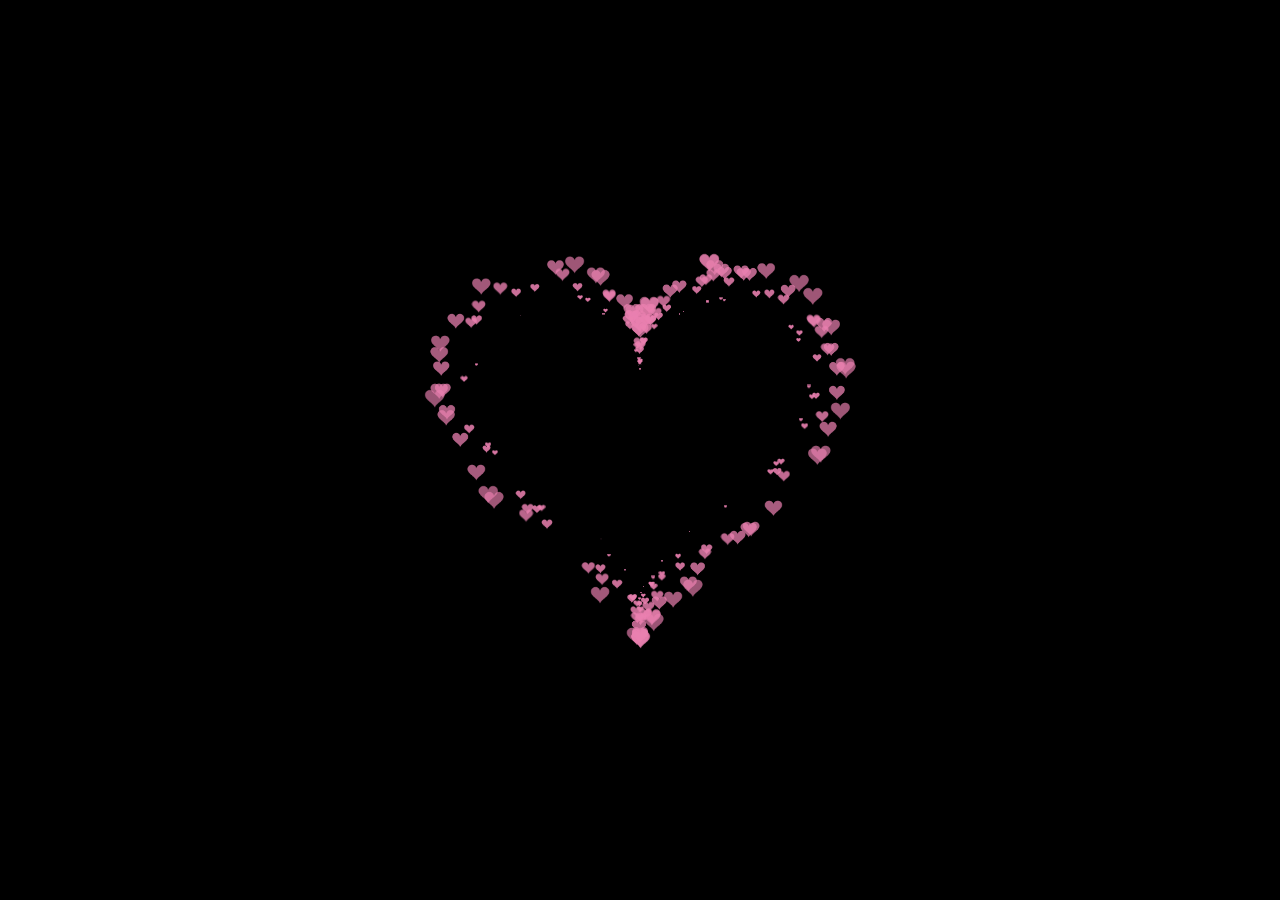
==== commit 12223125: "Add files via upload" ====
--- a/index.html
+++ b/index.html
@@ -269,7 +269,7 @@
         (function () {
             var a_idx = 0;
             window.onclick = function (event) {
-                var a = new Array("❤宝宝❤", "❤我爱你❤", "❤爱你一万年❤");
+                var a = new Array("❤垚垚宝宝❤", "❤我爱你❤", "❤爱你一万年❤", "❤七夕快乐❤", "❤爱你在劫难逃❤", "❤垚垚宝宝❤","❤你很重要❤", "❤我好想你❤", "❤每天都很爱你❤", "❤想和你长长久久❤", "❤I Love You❤", "❤原来你就是我自负的胆量❤", "❤以后再也不凶你啦❤", "❤每天都很爱你❤", "❤以后再也不凶你啦❤");
  
                 var heart = document.createElement("b"); //创建b元素
                 heart.onselectstart = new Function('event.returnValue=false'); //防止拖动
@@ -283,7 +283,7 @@
                     y = event.clientY - f, // 纵坐标
                     c = randomColor(), // 随机颜色
                     a = 1, // 透明度
-                    s = 1.2; // 放大缩小
+                    s = 3; // 放大缩小
  
                 var timer = setInterval(function () { //添加定时器
                     if (a <= 0) {
